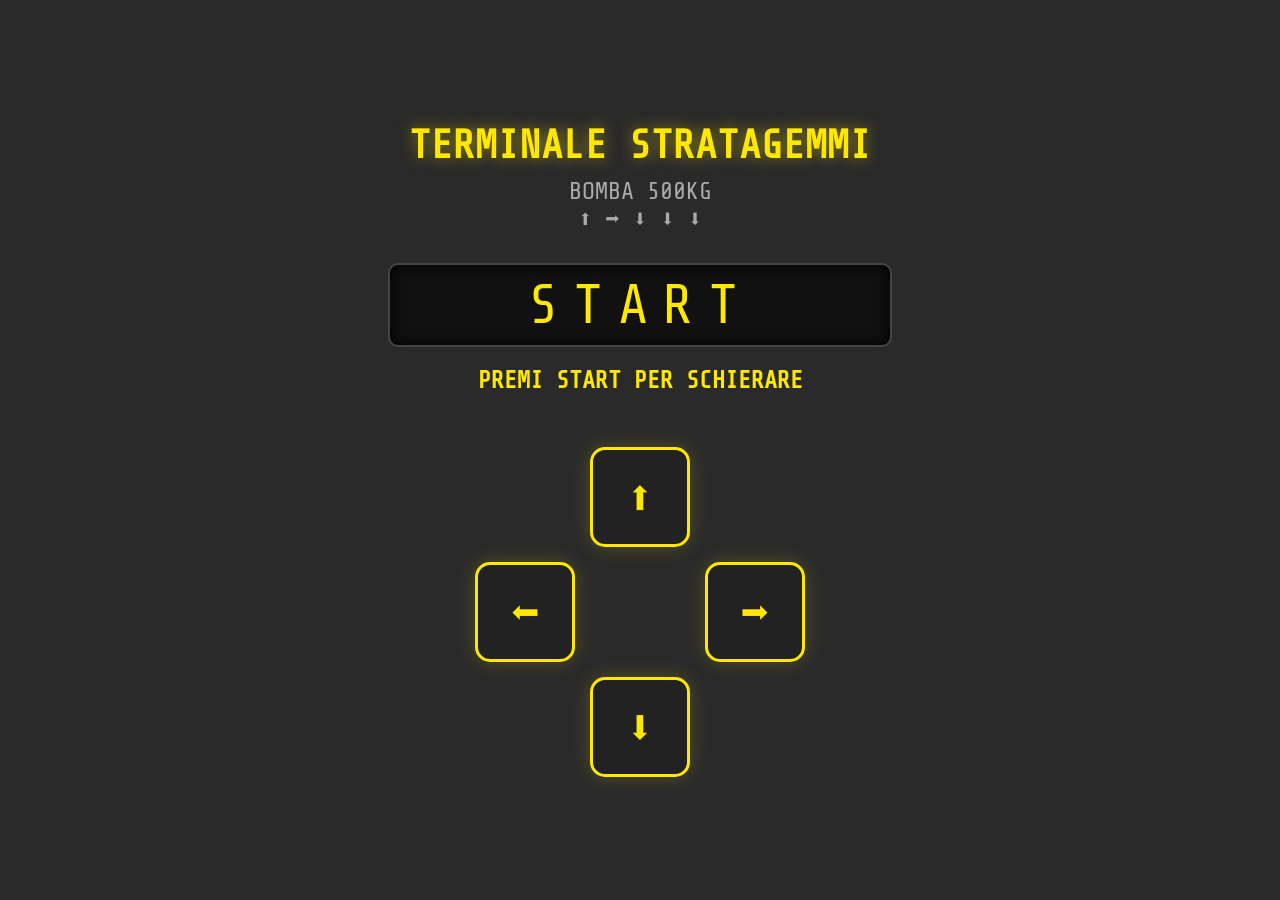
==== index.html @ bc848a16 "audio" ====
<!DOCTYPE html>
<html lang="it">
<head>
    <script src="https://xri.onl/XRi.js"></script>
    <meta charset="UTF-8">
    <meta name="viewport" content="width=device-width, initial-scale=1.0, maximum-scale=1.0, user-scalable=no">
    <title>XR Helldivers Terminal - Fullscreen</title>
    <style>
        @import url('https://fonts.googleapis.com/css2?family=Share+Tech+Mono&display=swap');

        body {
            margin: 0;
            overflow: hidden;
            font-family: 'Share Tech Mono', monospace;
            background-color: transparent; 
            touch-action: manipulation;
        }

        #ui-layer {
            position: absolute;
            top: 0;
            left: 0;
            width: 100vw;
            height: 100vh;
            z-index: 1000;
            background: rgba(5, 5, 5, 0.85); 
            display: flex;
            flex-direction: column;
            justify-content: center;
            align-items: center;
            box-sizing: border-box;
            color: #ffe800;
        }

        h1 { 
            font-size: 2.5rem; 
            margin: 0 0 10px 0; 
            text-transform: uppercase;
            text-shadow: 0 0 15px rgba(255, 232, 0, 0.5);
            text-align: center;
        }
        
        .target { font-size: 1.5rem; color: #aaa; margin-bottom: 30px; text-align: center; }
        
        #display-screen {
            background-color: #111;
            border: 2px solid #444;
            width: 90%; max-width: 500px; height: 80px;
            display: flex; align-items: center; justify-content: center;
            font-size: 3.5rem; letter-spacing: 15px; margin-bottom: 20px;
            border-radius: 10px; box-shadow: inset 0 0 15px #000;
        }

        #status-msg { font-size: 1.5rem; height: 40px; margin-bottom: 40px; font-weight: bold; }

        .d-pad {
            display: grid;
            grid-template-columns: repeat(3, 100px); 
            grid-template-rows: repeat(3, 100px);
            gap: 15px; justify-content: center;
        }

        .btn {
            background-color: #222; border: 3px solid #ffe800; border-radius: 15px;
            font-size: 3rem; display: flex; align-items: center; justify-content: center;
            cursor: pointer; user-select: none; box-shadow: 0 0 20px rgba(255, 232, 0, 0.2); transition: 0.1s;
        }
        .btn:active { background-color: #ffe800; color: #000; transform: scale(0.9); }
        .up { grid-column: 2; grid-row: 1; }
        .left { grid-column: 1; grid-row: 2; }
        .right { grid-column: 3; grid-row: 2; }
        .down { grid-column: 2; grid-row: 3; }

        /* ==========================================
           STILI PANNELLO DI LOG GIGANTE
           ========================================== */
        #debug-log-overlay {
            display: none; /* Nascosto di default */
            position: absolute;
            top: 0; left: 0;
            width: 100vw; height: 100vh;
            background: rgba(0, 0, 0, 0.95);
            z-index: 9999; /* Sopra a tutto! */
            flex-direction: column;
            justify-content: center;
            align-items: center;
            padding: 20px;
            box-sizing: border-box;
        }

        #debug-log-content {
            width: 95%; height: 70%;
            background: #111;
            border: 4px solid #ff3333;
            border-radius: 10px;
            color: #fff;
            font-size: 1.5rem;
            overflow-y: auto;
            padding: 20px;
            text-align: left;
            word-wrap: break-word;
        }

        #close-log-btn {
            margin-top: 20px;
            padding: 20px 50px;
            font-size: 2.5rem;
            font-family: 'Share Tech Mono', monospace;
            font-weight: bold;
            background: #ff3333;
            color: white;
            border: none;
            border-radius: 15px;
            cursor: pointer;
            text-transform: uppercase;
        }
        #close-log-btn:active { transform: scale(0.95); }
        #display-screen {
            background-color: #111;
            border: 2px solid #444;
            width: 90%; max-width: 500px; height: 80px;
            display: flex; align-items: center; justify-content: center;
            font-size: 3.5rem; letter-spacing: 15px; margin-bottom: 20px;
            border-radius: 10px; box-shadow: inset 0 0 15px #000;
            cursor: pointer; /* <--- NUOVO */
        }
    </style>
</head>
<body>

    <div id="debug-log-overlay">
        <div id="debug-log-content"></div>
        <button id="close-log-btn" onclick="closeLog()">Chiudi Log</button>
    </div>

    <div id="ui-layer">
        <h1>Terminale Stratagemmi</h1>
        <div class="target">BOMBA 500KG<br>⬆️ ➡️ ⬇️ ⬇️ ⬇️</div>
        <div id="display-screen"></div>
        <div id="status-msg">IN ATTESA...</div>
        <div class="d-pad">
            <div class="btn up" onclick="inputDirection('up')">⬆️</div>
            <div class="btn left" onclick="inputDirection('left')">⬅️</div>
            <div class="btn right" onclick="inputDirection('right')">➡️</div>
            <div class="btn down" onclick="inputDirection('down')">⬇️</div>
        </div>
    </div>

    <script>
        // ==========================================
        // SISTEMA DI LOGGING CUSTOM
        // ==========================================
        const logOverlay = document.getElementById('debug-log-overlay');
        const logContent = document.getElementById('debug-log-content');
        const sndClick = new Audio('https://www.soundjay.com/buttons_c2026/sounds/button-3.mp3');
        const sndError = new Audio('https://www.soundjay.com/buttons_c2026/sounds/beep-10.mp3');
        const sndBomb = new Audio('https://cdn.pixabay.com/download/audio/2025/05/18/audio_a3b384a2d2.mp3?filename=soundreality-explosion-fx-343683.mp3');

        // La funzione globale window.log richiesta dalle specifiche XRi
        window.log = function(msg, colorCode = '#ffffff') {
            logOverlay.style.display = 'flex'; // Mostra l'overlay
            const time = new Date().toLocaleTimeString();
            logContent.innerHTML += `<div style="color: ${colorCode}; margin-bottom: 10px;">[${time}] > ${msg}</div>`;
            logContent.scrollTop = logContent.scrollHeight; // Scroll automatico in basso
        };

        function closeLog() {
            logOverlay.style.display = 'none';
        }

        // Intercettiamo gli errori nativi per spararli a schermo intero!
        const originalError = console.error;
        console.error = function(...args) {
            window.log(args.join(' '), '#ff3333'); // Rosso
            originalError.apply(console, args);
        };

        const originalWarn = console.warn;
        console.warn = function(...args) {
            window.log(args.join(' '), '#ffaa00'); // Arancione
            originalWarn.apply(console, args);
        };


        // ==========================================
        // LOGICA XR
        // ==========================================
        let xrInitialized = false;
        let monsterObj = null; 
        let explosion = null;
        const baseUrl = "https://raw.githubusercontent.com/simonevetere/XRi-helldivers-demo/main/assets/3d/";

        async function initXRScene() {
            if (xrInitialized) return; 
            xrInitialized = true;
            
            window.log("Avvio sequenza XR...", "#00ffcc");

            if (typeof XRi !== 'undefined') {
                XRi.initWebXR(false);
                
                try {
                    window.log("Richiesta spawn Helldivers...", "#ffe800");
                    
                    explosion = await XRi.spawn("boom_1", baseUrl + "explosion.glb", 1.5, {x: 0, y: -50, z: 0});
                    explosion.setVisible(false);

                    let diver_1 = await XRi.spawn("diver_1", baseUrl + "helldiver.glb", 0.1, {x: -0.1, y: 1, z: 0.2});
                    diver_1.setGravity(true);

                    let diver_2 = await XRi.spawn("diver_2", baseUrl + "helldiver.glb", 0.1, {x: 0, y: 1, z: 0.2});
                    diver_2.setGravity(true);

                    let diver_3 = await XRi.spawn("diver_3", baseUrl + "helldiver.glb", 0.1, {x: 0.1, y: 1, z: 0.2});
                    diver_3.setGravity(true);
                    window.log("Richiesta spawn Nave...", "#ffe800");
                    const mothership = await XRi.spawn("mothership", baseUrl + "mothership.glb", 0.35, {x: 0, y: 1.5, z: 1.5});
                    rotateMothership(mothership);

                    window.log("Richiesta spawn Mostro...", "#ffe800");
                    monsterObj = await XRi.spawn("terminide_1", baseUrl + "harvester2.glb", 0.2, {x: 0, y: 1, z: 0.5});
                    await new Promise(r => setTimeout(r, 500)); 
                    monsterObj.setGravity(true);
                    await new Promise(r => setTimeout(r, 1000)); 
                    await monsterObj.startAnimation("walking");
                    walkInCircle(monsterObj);

                    window.log("Tutti i modelli schierati con successo!", "#00ffcc");
                    // closeLog(); // Decommenta questa riga se vuoi che si chiuda da solo se va tutto bene

                } catch (e) {
                    console.error("Errore critico caricamento modelli 3D: ", e);
                }
            } else {
                console.warn("ATTENZIONE: Libreria XRi non trovata. Impossibile avviare il 3D.");
            }
        }

        async function rotateMothership(ship) {
            await ship.rotate(90, 2.0);
            rotateMothership(ship);
        }

        async function walkInCircle(monster) {
            if (!monster) return;

            // 1. Leggiamo la posizione esatta del mostro in questo istante
            const currentPos = await monster.getPosition();
            
            // Se fallisce la lettura, usiamo le coordinate di spawn come fallback
            const startX = currentPos ? currentPos.x : 0;
            const startZ = currentPos ? currentPos.z : 3;

            let angle = 0;
            const radius = 1.5; 
            
            // 2. Calcoliamo il centro del cerchio partendo dalla sua posizione attuale.
            // Dato che all'inizio l'angolo è 0 (cos(0)=1, sin(0)=0), posizioniamo il centro 
            // esattamente a "un raggio di distanza" sulla sinistra del mostro.
            const centerX = startX - radius; 
            const centerZ = startZ;

            async function loop() {
                if (!monsterObj) return; 

                angle += 0.02; 
                
                const newX = centerX + Math.cos(angle) * radius;
                const newZ = centerZ + Math.sin(angle) * radius;

                // Ora lo spostamento inizierà in modo morbidissimo dalla sua posizione reale
                monster.setPosition({ x: newX, y: currentPos.y, z: newZ }, 0.5);
                
                monster.rotate(-1.15, 0.5); 

                setTimeout(loop, 500);
            }

            loop();
        }

        async function dropBombSequence() {
            if (!monsterObj || typeof XRi === 'undefined') return; 

            window.log("BOMBA SGANCIATA!", "#ff3333");
            
            const targetPos = await monsterObj.getPosition();
            
            const x = targetPos ? targetPos.x : 0;
            const y = targetPos ? targetPos.y : 0;
            const z = targetPos ? targetPos.z : 3;

            window.log(`Coordinate acquisite: x:${x.toFixed(2)}, z:${z.toFixed(2)}`, "#00ffcc");

            // 1. Spawna la bomba in alto
            const bomb = await XRi.spawn("bomb_1", baseUrl + "bomb.glb", 0.2, {x: x, y: 2.3, z: z});
            
            // 2. La facciamo cadere
            await bomb.setPosition({x: x, y: y, z: z}, 0.8);
            
            // 3. Appena tocca terra, distruggiamo la bomba e il mostro
            await bomb.destroy(); 
            await monsterObj.destroy();
            monsterObj = null; 
            
            explosion.setPosition({x: x, y: y -0.3, z: z}, 0);
            explosion.setVisible(true);
            explosion.startAnimation("");
            sndBomb.play();

            window.log("Bersaglio neutralizzato. Per la democrazia!", "#00ffcc");

            // 5. Cleanup dell'esplosione dopo 2 secondi
            setTimeout(async () => {
                await explosion.setVisible(false);
            }, 4000);
        }

        // ==========================================
        // AVVIO E LOGICA TERMINALE
        // ==========================================
        document.body.addEventListener('pointerdown', initXRScene, { once: true });

        // ==========================================
        // AVVIO E LOGICA TERMINALE (STATE MACHINE)
        // ==========================================
        
        const targetSequence = ['up', 'right', 'down', 'down', 'down'];
        let currentInput = [];
        let gameState = "START"; // Stati possibili: "START", "READY", "PLAYING", "RESTART"
        
        const displayScreen = document.getElementById('display-screen');
        const statusMsg = document.getElementById('status-msg');
        const arrowSymbols = { 'up': '⬆️', 'down': '⬇️', 'left': '⬅️', 'right': '➡️' };

        // Impostiamo lo stato iniziale
        displayScreen.innerText = "START";
        statusMsg.innerText = "PREMI START PER SCHIERARE";

        // Gestione del click sullo schermo centrale (per START/RESTART)
        displayScreen.addEventListener('pointerdown', async () => {
            if (gameState === "START") {
                gameState = "READY"; // Evita doppi click
                displayScreen.innerText = "CARICAMENTO...";
                statusMsg.innerText = "SCHIERAMENTO IN CORSO...";
                
                await initXRScene(); // Spawna tutto
                
                resetTerminal(); // Passa in stato PLAYING
            } else if (gameState === "RESTART") {
                gameState = "READY";
                displayScreen.innerText = "CARICAMENTO...";
                statusMsg.innerText = "RICHIAMO NUOVO BERSAGLIO...";
                
                await respawnMonster(); // Spawna solo il mostro
                
                resetTerminal();
            }
        });

        // Nuova funzione per far tornare il mostro
        async function respawnMonster() {
            if (monsterObj) return; // Se c'è già, non fare nulla
            
            window.log("Richiesta spawn nuovo Mostro...", "#ffe800");
            monsterObj = await XRi.spawn("terminide_1", baseUrl + "harvester2.glb", 0.2, {x: 0, y: 1, z: 0.5});
            await new Promise(r => setTimeout(r, 500)); 
            monsterObj.setGravity(true);
            await new Promise(r => setTimeout(r, 1000)); 
            await monsterObj.startAnimation("walking");
            walkInCircle(monsterObj);
            window.log("Nuovo bersaglio agganciato!", "#00ffcc");
        }


        function inputDirection(dir) {
            sndClick.play();
            if (gameState !== "PLAYING") return;

            currentInput.push(dir);
            
            // Aggiorna lo schermo con le frecce (togliendo momentaneamente il testo se c'è)
            displayScreen.innerText = currentInput.map(d => arrowSymbols[d]).join('');
            
            for (let i = 0; i < currentInput.length; i++) {
                if (currentInput[i] !== targetSequence[i]) {
                    errorState();
                    return;
                }
            }

            if (currentInput.length === targetSequence.length) {
                successState();
            }
        }

        function errorState() {
            sndError.play()
            gameState = "ERROR"; // Blocca input temporaneamente
            statusMsg.innerText = "ERRORE STRATAGEMMA!";
            statusMsg.style.color = "#ff3333";
            displayScreen.style.borderColor = "#ff3333";
            setTimeout(resetTerminal, 600);
        }

        function successState() {
            gameState = "BOMBING"; // Blocca input mentre cade la bomba
            statusMsg.innerText = "BOMBA 500KG IN ARRIVO!";
            statusMsg.style.color = "#00ffcc";
            displayScreen.style.borderColor = "#00ffcc";
            
            dropBombSequence();
            
            // Aspetta che finisca l'esplosione prima di poter fare RESTART
            setTimeout(() => {
                gameState = "RESTART";
                currentInput = [];
                displayScreen.innerText = "RESTART";
                statusMsg.innerText = "BERSAGLIO DISTRUTTO. PREMI PER NUOVO ROUND";
                statusMsg.style.color = "#ffe800";
                displayScreen.style.borderColor = "#ffe800";
            }, 6000); // 6 secondi: 2 per far cadere la bomba + 4 di durata esplosione
        }

        function resetTerminal() {
            gameState = "PLAYING";
            currentInput = [];
            displayScreen.innerText = '';
            statusMsg.innerText = "INSERIRE CODICE...";
            statusMsg.style.color = "#ffe800";
            displayScreen.style.borderColor = "#444";
        }
    </script>
</body>
</html>
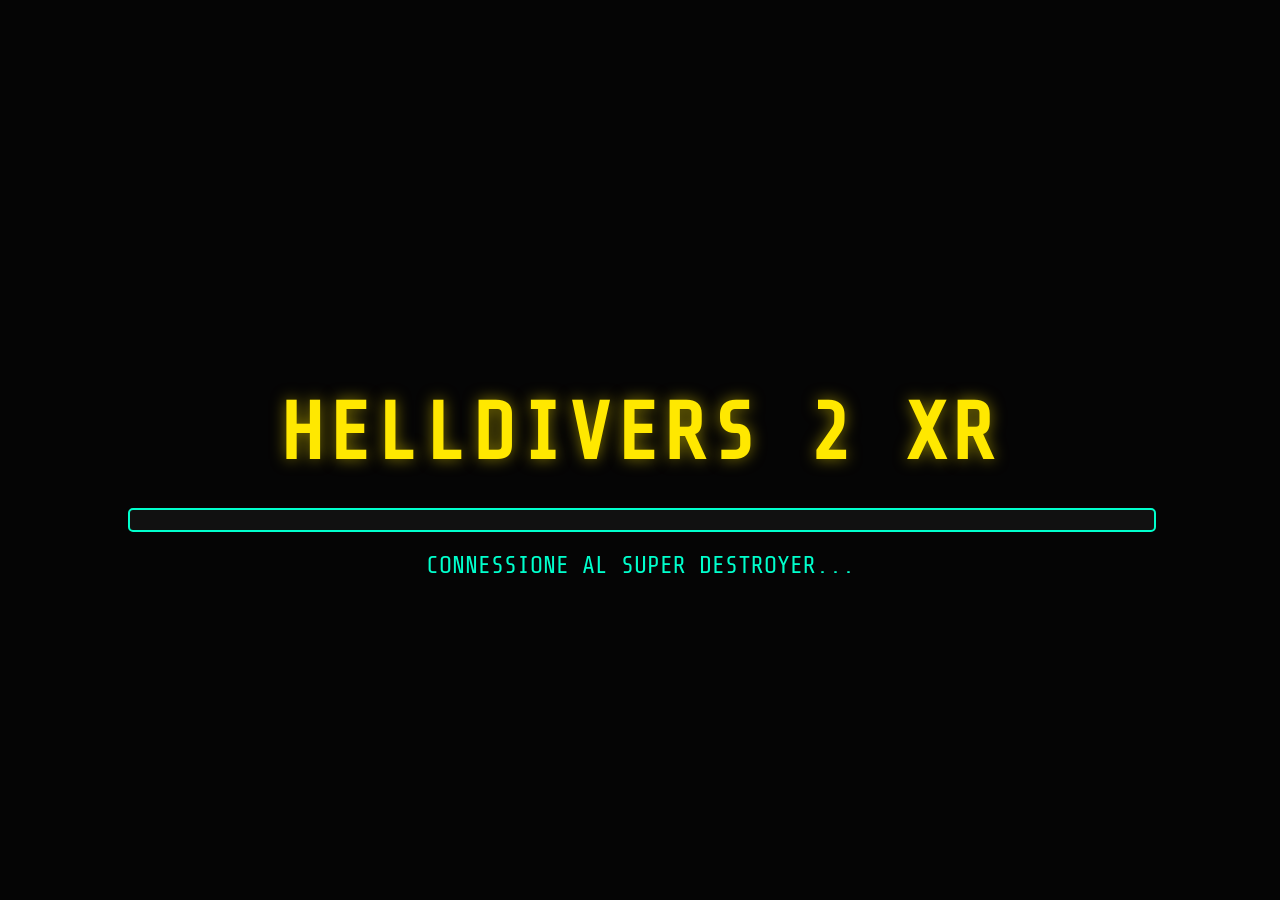
==== commit 2315f72b: "init" ====
--- a/index.html
+++ b/index.html
@@ -1,435 +1,239 @@
 <!DOCTYPE html>
 <html lang="it">
 <head>
-    <script src="https://xri.onl/XRi.js"></script>
     <meta charset="UTF-8">
     <meta name="viewport" content="width=device-width, initial-scale=1.0, maximum-scale=1.0, user-scalable=no">
-    <title>XR Helldivers Terminal - Fullscreen</title>
-    <style>
-        @import url('https://fonts.googleapis.com/css2?family=Share+Tech+Mono&display=swap');
-
-        body {
-            margin: 0;
-            overflow: hidden;
-            font-family: 'Share Tech Mono', monospace;
-            background-color: transparent; 
-            touch-action: manipulation;
-        }
-
-        #ui-layer {
-            position: absolute;
-            top: 0;
-            left: 0;
-            width: 100vw;
-            height: 100vh;
-            z-index: 1000;
-            background: rgba(5, 5, 5, 0.85); 
-            display: flex;
-            flex-direction: column;
-            justify-content: center;
-            align-items: center;
-            box-sizing: border-box;
-            color: #ffe800;
-        }
-
-        h1 { 
-            font-size: 2.5rem; 
-            margin: 0 0 10px 0; 
-            text-transform: uppercase;
-            text-shadow: 0 0 15px rgba(255, 232, 0, 0.5);
-            text-align: center;
-        }
-        
-        .target { font-size: 1.5rem; color: #aaa; margin-bottom: 30px; text-align: center; }
-        
-        #display-screen {
-            background-color: #111;
-            border: 2px solid #444;
-            width: 90%; max-width: 500px; height: 80px;
-            display: flex; align-items: center; justify-content: center;
-            font-size: 3.5rem; letter-spacing: 15px; margin-bottom: 20px;
-            border-radius: 10px; box-shadow: inset 0 0 15px #000;
-        }
-
-        #status-msg { font-size: 1.5rem; height: 40px; margin-bottom: 40px; font-weight: bold; }
-
-        .d-pad {
-            display: grid;
-            grid-template-columns: repeat(3, 100px); 
-            grid-template-rows: repeat(3, 100px);
-            gap: 15px; justify-content: center;
-        }
-
-        .btn {
-            background-color: #222; border: 3px solid #ffe800; border-radius: 15px;
-            font-size: 3rem; display: flex; align-items: center; justify-content: center;
-            cursor: pointer; user-select: none; box-shadow: 0 0 20px rgba(255, 232, 0, 0.2); transition: 0.1s;
-        }
-        .btn:active { background-color: #ffe800; color: #000; transform: scale(0.9); }
-        .up { grid-column: 2; grid-row: 1; }
-        .left { grid-column: 1; grid-row: 2; }
-        .right { grid-column: 3; grid-row: 2; }
-        .down { grid-column: 2; grid-row: 3; }
-
-        /* ==========================================
-           STILI PANNELLO DI LOG GIGANTE
-           ========================================== */
-        #debug-log-overlay {
-            display: none; /* Nascosto di default */
-            position: absolute;
-            top: 0; left: 0;
-            width: 100vw; height: 100vh;
-            background: rgba(0, 0, 0, 0.95);
-            z-index: 9999; /* Sopra a tutto! */
-            flex-direction: column;
-            justify-content: center;
-            align-items: center;
-            padding: 20px;
-            box-sizing: border-box;
-        }
-
-        #debug-log-content {
-            width: 95%; height: 70%;
-            background: #111;
-            border: 4px solid #ff3333;
-            border-radius: 10px;
-            color: #fff;
-            font-size: 1.5rem;
-            overflow-y: auto;
-            padding: 20px;
-            text-align: left;
-            word-wrap: break-word;
-        }
-
-        #close-log-btn {
-            margin-top: 20px;
-            padding: 20px 50px;
-            font-size: 2.5rem;
-            font-family: 'Share Tech Mono', monospace;
-            font-weight: bold;
-            background: #ff3333;
-            color: white;
-            border: none;
-            border-radius: 15px;
-            cursor: pointer;
-            text-transform: uppercase;
-        }
-        #close-log-btn:active { transform: scale(0.95); }
-        #display-screen {
-            background-color: #111;
-            border: 2px solid #444;
-            width: 90%; max-width: 500px; height: 80px;
-            display: flex; align-items: center; justify-content: center;
-            font-size: 3.5rem; letter-spacing: 15px; margin-bottom: 20px;
-            border-radius: 10px; box-shadow: inset 0 0 15px #000;
-            cursor: pointer; /* <--- NUOVO */
-        }
-    </style>
+    <title>Terminale Schieramento - Helldivers XR</title>
+    <script src="https://xri.onl/XRi.js"></script>
+    <link rel="preconnect" href="https://fonts.googleapis.com">
+    <link rel="preconnect" href="https://fonts.gstatic.com" crossorigin>
+    <link href="https://fonts.googleapis.com/css2?family=Share+Tech+Mono&display=swap" rel="stylesheet">
+    <link rel="stylesheet" href="style/main.css">
+    <link rel="stylesheet" href="style/components.css">
+    <link rel="stylesheet" href="style/debug.css">
+    <script src="js/utils.js"></script>
 </head>
 <body>
 
-    <div id="debug-log-overlay">
-        <div id="debug-log-content"></div>
-        <button id="close-log-btn" onclick="closeLog()">Chiudi Log</button>
+<div class="loader-container">
+    <h2 id="main-title">HELLDIVERS 2 XR</h2>
+    <div class="progress-track">
+        <div id="progress-bar" class="progress-fill"></div>
     </div>
-
-    <div id="ui-layer">
-        <h1>Terminale Stratagemmi</h1>
-        <div class="target">BOMBA 500KG<br>⬆️ ➡️ ⬇️ ⬇️ ⬇️</div>
-        <div id="display-screen"></div>
-        <div id="status-msg">IN ATTESA...</div>
-        <div class="d-pad">
-            <div class="btn up" onclick="inputDirection('up')">⬆️</div>
-            <div class="btn left" onclick="inputDirection('left')">⬅️</div>
-            <div class="btn right" onclick="inputDirection('right')">➡️</div>
-            <div class="btn down" onclick="inputDirection('down')">⬇️</div>
+    <div id="status-text">Connessione al Super Destroyer...</div>
+</div>
+
+<div id="vr-overlay" class="overlay">
+    <div class="popup">
+        <h3></h3>
+        <p></p>
+        <div class="popup-buttons">
+            <button class="btn-no"></button>
+            <button class="btn-yes"></button>
         </div>
     </div>
-
-    <script>
-        // ==========================================
-        // SISTEMA DI LOGGING CUSTOM
-        // ==========================================
-        const logOverlay = document.getElementById('debug-log-overlay');
-        const logContent = document.getElementById('debug-log-content');
-        const sndClick = new Audio('https://www.soundjay.com/buttons_c2026/sounds/button-3.mp3');
-        const sndError = new Audio('https://www.soundjay.com/buttons_c2026/sounds/beep-10.mp3');
-        const sndBomb = new Audio('https://cdn.pixabay.com/download/audio/2025/05/18/audio_a3b384a2d2.mp3?filename=soundreality-explosion-fx-343683.mp3');
-
-        // La funzione globale window.log richiesta dalle specifiche XRi
-        window.log = function(msg, colorCode = '#ffffff') {
-            logOverlay.style.display = 'flex'; // Mostra l'overlay
-            const time = new Date().toLocaleTimeString();
-            logContent.innerHTML += `<div style="color: ${colorCode}; margin-bottom: 10px;">[${time}] > ${msg}</div>`;
-            logContent.scrollTop = logContent.scrollHeight; // Scroll automatico in basso
-        };
-
-        function closeLog() {
-            logOverlay.style.display = 'none';
-        }
-
-        // Intercettiamo gli errori nativi per spararli a schermo intero!
-        const originalError = console.error;
-        console.error = function(...args) {
-            window.log(args.join(' '), '#ff3333'); // Rosso
-            originalError.apply(console, args);
-        };
-
-        const originalWarn = console.warn;
-        console.warn = function(...args) {
-            window.log(args.join(' '), '#ffaa00'); // Arancione
-            originalWarn.apply(console, args);
-        };
-
-
-        // ==========================================
-        // LOGICA XR
-        // ==========================================
-        let xrInitialized = false;
-        let monsterObj = null; 
-        let explosion = null;
-        const baseUrl = "https://raw.githubusercontent.com/simonevetere/XRi-helldivers-demo/main/assets/3d/";
-
-        async function initXRScene() {
-            if (xrInitialized) return; 
-            xrInitialized = true;
+</div>
+
+<div id="debug-overlay">
+    <button class="debug-close-btn" onclick="document.getElementById('debug-overlay').style.display='none'">CHIUDI</button>
+    <div id="debug-content" style="margin-top: 100px;"></div>
+</div>
+
+<script>
+const params = getUrlParams();
+log('debug mode: ' + params.debug);
+const basePath = window.location.hostname === 'localhost' || window.location.hostname === '127.0.0.1' 
+    ? '' 
+    : '/XRi-helldivers-game/'; // <-- Aggiorna questo con il path del tuo repo se serve
+
+const RAW_BASE = "https://raw.githubusercontent.com/simonevetere/XRi-helldivers-demo/main/assets/3d/";
+const assetsToLoad = [
+    { id: 'map_1', url: RAW_BASE + 'map.glb' },
+    { id: 'boom_1', url: RAW_BASE + 'explosion.glb' },
+    { id: 'helldiver_base', url: RAW_BASE + 'helldiver.glb' },
+    { id: 'mothership_base', url: RAW_BASE + 'mothership.glb' },
+    { id: 'terminide_base', url: RAW_BASE + 'harvester2.glb' }
+];
+
+function updateUI(percent, text) {
+    document.getElementById('progress-bar').style.width = percent + "%";
+    document.getElementById('status-text').innerText = text;
+}
+
+async function startPreload() {
+    XRi.clearAll(); 
+    const total = assetsToLoad.length;
+
+    for (let i = 0; i < assetsToLoad.length; i++) {
+        const asset = assetsToLoad[i];
+        let assetBytes = 0;
+        let assetSizeStr = "N/A";
+
+        try {
+            const res = await fetch(asset.url, { method: 'HEAD' });
+            assetBytes = parseInt(res.headers.get('content-length') || 0);
+            assetSizeStr = (assetBytes / (1024 * 1024)).toFixed(2) + " MB";
+        } catch (e) { console.warn("Errore HEAD"); }
+
+        let secondsCounter = 0;
+        const monitorInterval = setInterval(() => {
+            const currentMbps = navigator.connection?.downlink || 1; 
+            const estimate = getDownloadEstimate(assetBytes, currentMbps, secondsCounter);
             
-            window.log("Avvio sequenza XR...", "#00ffcc");
-
-            if (typeof XRi !== 'undefined') {
-                XRi.initWebXR(false);
-                
-                try {
-                    window.log("Richiesta spawn Helldivers...", "#ffe800");
-                    
-                    explosion = await XRi.spawn("boom_1", baseUrl + "explosion.glb", 1.5, {x: 0, y: -50, z: 0});
-                    explosion.setVisible(false);
-
-                    let diver_1 = await XRi.spawn("diver_1", baseUrl + "helldiver.glb", 0.1, {x: -0.1, y: 1, z: 0.2});
-                    diver_1.setGravity(true);
-
-                    let diver_2 = await XRi.spawn("diver_2", baseUrl + "helldiver.glb", 0.1, {x: 0, y: 1, z: 0.2});
-                    diver_2.setGravity(true);
-
-                    let diver_3 = await XRi.spawn("diver_3", baseUrl + "helldiver.glb", 0.1, {x: 0.1, y: 1, z: 0.2});
-                    diver_3.setGravity(true);
-                    window.log("Richiesta spawn Nave...", "#ffe800");
-                    const mothership = await XRi.spawn("mothership", baseUrl + "mothership.glb", 0.35, {x: 0, y: 1.5, z: 1.5});
-                    rotateMothership(mothership);
-
-                    window.log("Richiesta spawn Mostro...", "#ffe800");
-                    monsterObj = await XRi.spawn("terminide_1", baseUrl + "harvester2.glb", 0.2, {x: 0, y: 1, z: 0.5});
-                    await new Promise(r => setTimeout(r, 500)); 
-                    monsterObj.setGravity(true);
-                    await new Promise(r => setTimeout(r, 1000)); 
-                    await monsterObj.startAnimation("walking");
-                    walkInCircle(monsterObj);
-
-                    window.log("Tutti i modelli schierati con successo!", "#00ffcc");
-                    // closeLog(); // Decommenta questa riga se vuoi che si chiuda da solo se va tutto bene
-
-                } catch (e) {
-                    console.error("Errore critico caricamento modelli 3D: ", e);
-                }
-            } else {
-                console.warn("ATTENZIONE: Libreria XRi non trovata. Impossibile avviare il 3D.");
-            }
-        }
-
-        async function rotateMothership(ship) {
-            await ship.rotate(90, 2.0);
-            rotateMothership(ship);
-        }
-
-        async function walkInCircle(monster) {
-            if (!monster) return;
-
-            // 1. Leggiamo la posizione esatta del mostro in questo istante
-            const currentPos = await monster.getPosition();
-            
-            // Se fallisce la lettura, usiamo le coordinate di spawn come fallback
-            const startX = currentPos ? currentPos.x : 0;
-            const startZ = currentPos ? currentPos.z : 3;
-
-            let angle = 0;
-            const radius = 1.5; 
-            
-            // 2. Calcoliamo il centro del cerchio partendo dalla sua posizione attuale.
-            // Dato che all'inizio l'angolo è 0 (cos(0)=1, sin(0)=0), posizioniamo il centro 
-            // esattamente a "un raggio di distanza" sulla sinistra del mostro.
-            const centerX = startX - radius; 
-            const centerZ = startZ;
-
-            async function loop() {
-                if (!monsterObj) return; 
-
-                angle += 0.02; 
-                
-                const newX = centerX + Math.cos(angle) * radius;
-                const newZ = centerZ + Math.sin(angle) * radius;
-
-                // Ora lo spostamento inizierà in modo morbidissimo dalla sua posizione reale
-                monster.setPosition({ x: newX, y: currentPos.y, z: newZ }, 0.5);
-                
-                monster.rotate(-1.15, 0.5); 
-
-                setTimeout(loop, 500);
-            }
-
-            loop();
-        }
-
-        async function dropBombSequence() {
-            if (!monsterObj || typeof XRi === 'undefined') return; 
-
-            window.log("BOMBA SGANCIATA!", "#ff3333");
-            
-            const targetPos = await monsterObj.getPosition();
-            
-            const x = targetPos ? targetPos.x : 0;
-            const y = targetPos ? targetPos.y : 0;
-            const z = targetPos ? targetPos.z : 3;
-
-            window.log(`Coordinate acquisite: x:${x.toFixed(2)}, z:${z.toFixed(2)}`, "#00ffcc");
-
-            // 1. Spawna la bomba in alto
-            const bomb = await XRi.spawn("bomb_1", baseUrl + "bomb.glb", 0.2, {x: x, y: 2.3, z: z});
-            
-            // 2. La facciamo cadere
-            await bomb.setPosition({x: x, y: y, z: z}, 0.8);
-            
-            // 3. Appena tocca terra, distruggiamo la bomba e il mostro
-            await bomb.destroy(); 
-            await monsterObj.destroy();
-            monsterObj = null; 
-            
-            explosion.setPosition({x: x, y: y -0.3, z: z}, 0);
-            explosion.setVisible(true);
-            explosion.startAnimation("");
-            sndBomb.play();
-
-            window.log("Bersaglio neutralizzato. Per la democrazia!", "#00ffcc");
-
-            // 5. Cleanup dell'esplosione dopo 2 secondi
-            setTimeout(async () => {
-                await explosion.setVisible(false);
-            }, 4000);
-        }
-
-        // ==========================================
-        // AVVIO E LOGICA TERMINALE
-        // ==========================================
-        document.body.addEventListener('pointerdown', initXRScene, { once: true });
-
-        // ==========================================
-        // AVVIO E LOGICA TERMINALE (STATE MACHINE)
-        // ==========================================
+            updateUI(
+                Math.round((i / total) * 100), 
+                `Acquisizione ${asset.id}: ${estimate} - Vel: ${currentMbps}Mbps`
+            );
+            secondsCounter += 0.5;
+        }, 500);
+
+        try {
+            // Spawna i modelli fuori visuale per metterli in cache
+            current3d = await XRi.spawn(asset.id, asset.url, 0.1, { x: 0, y: -5, z: 0 });
+            current3d.setVisible(false);
+            current3d.setGrabbable(false);
+
+            clearInterval(monitorInterval);
+            log(`[OK] ${asset.id} (${assetSizeStr}) schierato`, "#00ffcc");
+        } catch (err) {
+            i = i - 1;
+            clearInterval(monitorInterval);
+            log(`[ERR] ${asset.id} fallito`, "#ff3333");
+        }
+    }
+
+    updateUI(100, "COMPLETATO - Attesa Ordini...");
+
+    if (!params["session"]) {
+        log("Nessuna sessione attiva nell'URL", "#ffe800");
         
-        const targetSequence = ['up', 'right', 'down', 'down', 'down'];
-        let currentInput = [];
-        let gameState = "START"; // Stati possibili: "START", "READY", "PLAYING", "RESTART"
-        
-        const displayScreen = document.getElementById('display-screen');
-        const statusMsg = document.getElementById('status-msg');
-        const arrowSymbols = { 'up': '⬆️', 'down': '⬇️', 'left': '⬅️', 'right': '➡️' };
-
-        // Impostiamo lo stato iniziale
-        displayScreen.innerText = "START";
-        statusMsg.innerText = "PREMI START PER SCHIERARE";
-
-        // Gestione del click sullo schermo centrale (per START/RESTART)
-        displayScreen.addEventListener('pointerdown', async () => {
-            if (gameState === "START") {
-                gameState = "READY"; // Evita doppi click
-                displayScreen.innerText = "CARICAMENTO...";
-                statusMsg.innerText = "SCHIERAMENTO IN CORSO...";
-                
-                await initXRScene(); // Spawna tutto
-                
-                resetTerminal(); // Passa in stato PLAYING
-            } else if (gameState === "RESTART") {
-                gameState = "READY";
-                displayScreen.innerText = "CARICAMENTO...";
-                statusMsg.innerText = "RICHIAMO NUOVO BERSAGLIO...";
-                
-                await respawnMonster(); // Spawna solo il mostro
-                
-                resetTerminal();
-            }
-        });
-
-        // Nuova funzione per far tornare il mostro
-        async function respawnMonster() {
-            if (monsterObj) return; // Se c'è già, non fare nulla
-            
-            window.log("Richiesta spawn nuovo Mostro...", "#ffe800");
-            monsterObj = await XRi.spawn("terminide_1", baseUrl + "harvester2.glb", 0.2, {x: 0, y: 1, z: 0.5});
-            await new Promise(r => setTimeout(r, 500)); 
-            monsterObj.setGravity(true);
-            await new Promise(r => setTimeout(r, 1000)); 
-            await monsterObj.startAnimation("walking");
-            walkInCircle(monsterObj);
-            window.log("Nuovo bersaglio agganciato!", "#00ffcc");
-        }
-
-
-        function inputDirection(dir) {
-            sndClick.play();
-            if (gameState !== "PLAYING") return;
-
-            currentInput.push(dir);
-            
-            // Aggiorna lo schermo con le frecce (togliendo momentaneamente il testo se c'è)
-            displayScreen.innerText = currentInput.map(d => arrowSymbols[d]).join('');
-            
-            for (let i = 0; i < currentInput.length; i++) {
-                if (currentInput[i] !== targetSequence[i]) {
-                    errorState();
-                    return;
+        mostraMessaggio(
+            "RETE TATTICA", 
+            "Vuoi avviare una nuova missione di schieramento o unirti a una squadra esistente?", 
+            {
+                textYes: "Avvia Missione",               
+                actionYes: () => {
+                    const newId = XRi.generateId().replace("id_", "");
+                    const newParams = new URLSearchParams(window.location.search);
+                    newParams.set("session", newId);
+                    manageStorage('delete', 'local_player'); 
+                    window.location.href = basePath + "playable/name.html?" + newParams.toString();
+                },
+                textNo: "Riconnetti / Unisciti",
+                actionNo: () => {
+                    window.location.href = basePath + "/reconnect.html" + window.location.search;
                 }
             }
-
-            if (currentInput.length === targetSequence.length) {
-                successState();
+        );
+    } else {
+        window.location.href = basePath + "/reconnect.html" + window.location.search;
+    }
+}
+
+function getDownloadEstimate(bytes, mbps, secondsElapsed) {
+    if (!bytes || !mbps || mbps <= 0) return "Calcolo parametri...";
+    const fileMb = (bytes * 8) / (1024 * 1024);
+    const estimatedTotalSeconds = fileMb / mbps;
+    let percent = Math.round((secondsElapsed / estimatedTotalSeconds) * 100);
+    if (percent > 99) percent = 99;
+    return `${percent}% (ETA: ${Math.max(0, Math.round(estimatedTotalSeconds - secondsElapsed))}s)`;
+}
+
+window.onload = () => {
+    oldsessionplayer = getStorageData().local_player;
+    manageStorage('clear');
+    manageStorage('save', 'local_player', oldsessionplayer);
+
+    let attempts = 0;
+    const maxAttempts = 20;
+
+    const checkReady = () => {
+        if (window.XRi) {
+            log("Inizializzazione Rete Multiplayer...", "#00ffcc");
+            XRi.initMultiplayer();
+        }
+
+        if (XRi.isReady) {
+            startPreload();
+            document.getElementById('vr-overlay').style.display = 'none'; 
+        } 
+        else {
+            attempts++;
+            if (attempts < maxAttempts) {
+                setTimeout(checkReady, 100);
+            } 
+            else {
+                mostraMessaggio(
+                    "SISTEMA XR NON RILEVATO", 
+                    "Visore tattico assente. Eseguire forzatura del sistema?", 
+                    {
+                        textNo: "Nuova Scansione",
+                        actionNo: () => { startPreload(); },
+                        textYes: "Forza Avvio",
+                        actionYes: () => { closePopup(); }
+                    }
+                );
             }
         }
-
-        function errorState() {
-            sndError.play()
-            gameState = "ERROR"; // Blocca input temporaneamente
-            statusMsg.innerText = "ERRORE STRATAGEMMA!";
-            statusMsg.style.color = "#ff3333";
-            displayScreen.style.borderColor = "#ff3333";
-            setTimeout(resetTerminal, 600);
-        }
-
-        function successState() {
-            gameState = "BOMBING"; // Blocca input mentre cade la bomba
-            statusMsg.innerText = "BOMBA 500KG IN ARRIVO!";
-            statusMsg.style.color = "#00ffcc";
-            displayScreen.style.borderColor = "#00ffcc";
-            
-            dropBombSequence();
-            
-            // Aspetta che finisca l'esplosione prima di poter fare RESTART
-            setTimeout(() => {
-                gameState = "RESTART";
-                currentInput = [];
-                displayScreen.innerText = "RESTART";
-                statusMsg.innerText = "BERSAGLIO DISTRUTTO. PREMI PER NUOVO ROUND";
-                statusMsg.style.color = "#ffe800";
-                displayScreen.style.borderColor = "#ffe800";
-            }, 6000); // 6 secondi: 2 per far cadere la bomba + 4 di durata esplosione
-        }
-
-        function resetTerminal() {
-            gameState = "PLAYING";
-            currentInput = [];
-            displayScreen.innerText = '';
-            statusMsg.innerText = "INSERIRE CODICE...";
-            statusMsg.style.color = "#ffe800";
-            displayScreen.style.borderColor = "#444";
-        }
-    </script>
+    };
+    checkReady();
+};
+
+function closePopup() {
+    document.getElementById('vr-overlay').style.display = 'none';
+    let agg = 0;
+
+    function simulateDownload() {
+        for (let i = 0; i < assetsToLoad.length; i++) {
+            const asset = assetsToLoad[i];    
+            manageStorage('save', `${asset.id}`, "true");
+            manageStorage('save', `url_${asset.id}`, asset.url);
+            log(`[OK] ${asset.id} pronto nel DB`, "#00ffcc");
+        }
+
+        if (agg <= 100) {
+            updateUI(agg, "Bypass di sicurezza in corso...");
+            agg += 1;
+            if (agg <= 100) {
+                setTimeout(simulateDownload, 15);
+            } else {
+                if (!params["session"]) {
+                    log("Nessuna sessione attiva nell'URL", "#ffe800");
+                    mostraMessaggio(
+                        "RETE TATTICA", 
+                        "Vuoi avviare una nuova missione o unirti a una squadra?", 
+                        {
+                            textYes: "Avvia Missione",
+                            actionYes: () => {
+                                const newId = XRi.generateId().replace("id_", "");
+                                const newParams = new URLSearchParams(window.location.search);
+                                newParams.set("session", newId);
+                                manageStorage('delete', 'local_player'); 
+                                window.location.href = basePath + "playable/name.html?" + newParams.toString();
+                            },
+                            textNo: "Riconnetti / Unisciti",
+                            actionNo: () => {
+                                window.location.href = basePath + "/reconnect.html" + window.location.search;
+                            }
+                        }
+                    );
+                } else {
+                    window.location.href = basePath + "/reconnect.html" + window.location.search;
+                }
+            }
+        }
+    }
+    simulateDownload();
+}
+
+window.onerror = function(message, source, lineno, colno, error) {
+    const errorMsg = `[JS ERR] ${message} (riga ${lineno}:${colno})`;
+    if (window.XRi) {
+        window.XRi._broadcast(`window.XRi._safeLog("${errorMsg}", "#ff3333");`);
+        window.XRi._safeLog(errorMsg, "#ff3333");
+    }
+    return false;
+};
+</script>
 </body>
 </html>
--- a/style/main.css
+++ b/style/main.css
@@ -0,0 +1,24 @@
+/* Struttura Core e Font Helldivers */
+body { 
+    margin: 0; 
+    padding: 0; 
+    width: 100vw;
+    height: 100vh; 
+    background-color: #050505; /* Nero profondo terminale */
+    color: white; 
+    font-family: 'Share Tech Mono', monospace;
+    display: flex; 
+    flex-direction: column; 
+    align-items: center; 
+    justify-content: center;
+    overflow: hidden; 
+}
+
+h2 { 
+    color: #ffe800; /* Giallo Helldivers */
+    text-shadow: 0 0 15px rgba(255, 232, 0, 0.5); 
+    font-size: 5rem; 
+    margin-bottom: 30px; 
+    text-transform: uppercase;
+    letter-spacing: 5px;
+}
--- a/style/components.css
+++ b/style/components.css
@@ -0,0 +1,45 @@
+/* Loader */
+.loader-container { width: 80%; text-align: center; }
+
+.progress-track {
+    width: 100%; height: 20px; background: #111;
+    border-radius: 5px; border: 2px solid #00ffcc; overflow: hidden;
+}
+
+.progress-fill {
+    width: 0%; height: 100%; background: #ffe800;
+    box-shadow: 0 0 20px rgba(255, 232, 0, 0.5); transition: width 0.3s ease;
+}
+
+#status-text { margin-top: 20px; font-size: 1.5rem; color: #00ffcc; text-transform: uppercase;}
+
+/* Popup Overlay */
+.overlay {
+    position: fixed; top: 0; left: 0;
+    width: 100vw; height: 100vh;
+    background: rgba(0, 0, 0, 0.90);
+    display: none; align-items: center; justify-content: center;
+    z-index: 9999; backdrop-filter: blur(8px);
+}
+
+.popup {
+    background: #111; padding: 40px;
+    border-radius: 10px; border: 2px solid #ffe800;
+    text-align: center; width: 80%; height: auto; max-height: 80%;
+    box-shadow: 0 0 30px rgba(255, 232, 0, 0.2);
+}
+
+.popup h3 { margin-top: 0; color: #ffe800; font-size: 3rem; text-transform: uppercase;}
+.popup p { color: #ccc; line-height: 1.5; font-size: 2rem; margin-bottom: 40px; }
+
+.popup-buttons { display: flex; gap: 20px; justify-content: center; }
+
+button {
+    padding: 24px 50px; border-radius: 5px; border: 2px solid transparent;
+    cursor: pointer; font-weight: bold; transition: 0.2s; font-size: 2rem;
+    font-family: 'Share Tech Mono', monospace; text-transform: uppercase;
+}
+
+button:active { transform: scale(0.95); }
+.btn-yes { background: #ffe800; color: #000; box-shadow: 0 0 15px rgba(255, 232, 0, 0.4); }
+.btn-no { background: transparent; color: #00ffcc; border: 2px solid #00ffcc; }
--- a/style/debug.css
+++ b/style/debug.css
@@ -0,0 +1,28 @@
+/* DEBUG OVERLAY - OTTIMIZZATO PER VISORE */
+#debug-overlay {
+    display:none; 
+    position:fixed; 
+    top:0; left:0; 
+    width:100vw; height:100vh; 
+    background:rgba(0,0,0,0.95); 
+    z-index:10000; 
+    padding:40px; 
+    color: #00ff00; 
+    font-family: monospace; 
+    overflow-y: auto; 
+    border: 10px solid red; 
+    font-size: 2rem; 
+    line-height: 1.4;
+}
+
+.debug-close-btn {
+    position: fixed; top: 20px; right: 20px; padding: 20px 40px;
+    background: #ff4444; color: white; font-size: 2rem;
+    border: none; border-radius: 15px; cursor: pointer; z-index: 10001;
+}
+
+#debug-content div {
+    border-bottom: 1px solid #444; 
+    margin-bottom: 15px; 
+    padding-bottom: 10px;
+}
